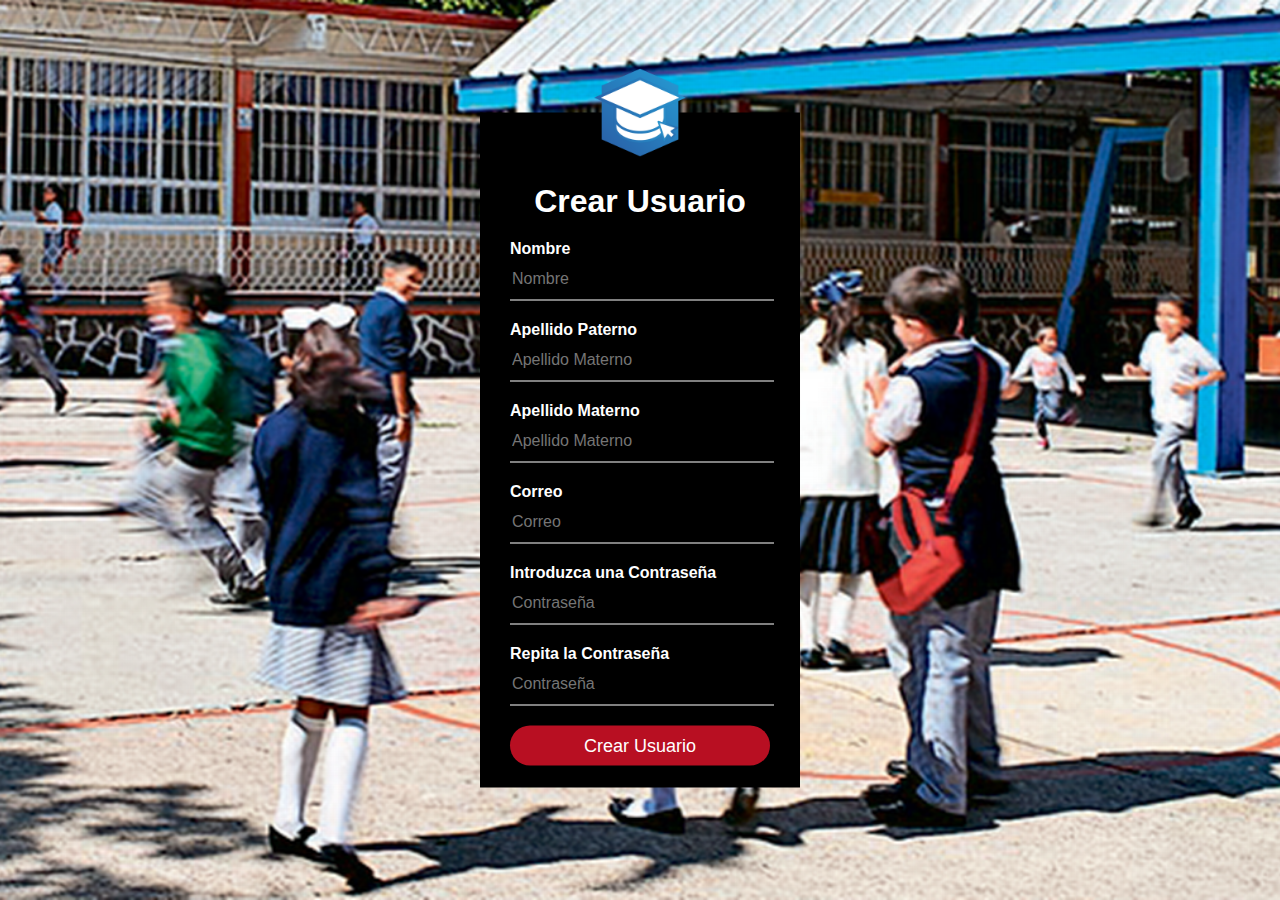
==== Register.html @ d5a4df84 "se agrega el proyecto" ====
<!DOCTYPE html>
<html lang="en">
<head>
    <meta charset="UTF-8">
    <meta http-equiv="X-UA-Compatible" content="IE=edge">
    <meta name="viewport" content="width=device-width, initial-scale=1.0">
    <title>Crear Usuario</title>
    <link rel="stylesheet" href="css/Estilos.css">
</head>
<body>
    <div class="register-box">
        <img class="logos" src="Imagenes/logo_escuelitaa.png" alt="Logo de escuelita">
        <h1>Crear Usuario</h1>
        <form>
            <!--Nombre y Apellido del Usuario E33-->
            <label for="name">Nombre</label>
            <input type="text" placeholder="Nombre"> 
            <label for="apellidoP">Apellido Paterno</label>
            <input type="text" placeholder="Apellido Materno">
            <label for="apellidoM">Apellido Materno</label>
            <input type="text" placeholder="Apellido Materno">    
            <!--Correo del Usuario E33-->
            <label for="email">Correo</label>
            <input type="text" placeholder="Correo">  
            <!--Contraseña del Usuario-->
            <label for="password">Introduzca una Contraseña</label>
            <input type="password" placeholder="Contraseña"> 
            <label for="password">Repita la Contraseña</label>
            <input type="password" placeholder="Contraseña"> 
            <!--Boton para enviar datos-->
            <input type="submit" value="Crear Usuario"> 
        </form>
    </div>
</body>
</html>
---- css/Estilos.css ----
body{
    margin: 0;
    padding: 0;
    background: url(../Imagenes/Fondo_escuelita.png) no-repeat center top;
    background-size: cover;
    font-family: sans-serif;
    height: 100vh;
}
.login-box{
    width: 320px;
    height: 420px;
    background: #000;
    color: #fff;
    top: 50%;
    left: 50%;
    position:absolute;
    transform: translate(-50%,-50%);
    box-sizing: border-box;
    padding: 70px 30px;
}

.login-box .logos{
    width: 100px;
    height: 100px;
    border-radius: 50%;
    position: absolute;
    top: -50px;
    left: calc(50% - 50px);
}

.login-box h1{
    margin: 0;
    padding: 0 0 20px;
    text-align: center;
    font-size: 22 px;

}
.login-box label{
    margin: 0;
    padding: 0;
    font-weight: bold;
    display: block; 
}

.login-box input{
    width: 100%;
    margin-bottom: 20px;
}

.login-box input[type ="text"],
.login-box input[type ="password"]{
    border: none;
    border-bottom: 1px solid #fff;
    background: transparent;
    outline: none;
    height: 40px;
    color: #fff;
    font-size: 16px;
}

.login-box input[type ="submit"]{
    border: none;
    outline: none;
    height: 40px;
    background: #b80f22;
    color:#fff;
    font-size: 18px;
    border-radius: 20px;
}

.register-box{
    width: 320px;
    height: 675px;
    background: #000;
    color: #fff;
    top: 50%;
    left: 50%;
    position:absolute;
    transform: translate(-50%,-50%);
    box-sizing: border-box;
    padding: 70px 30px;
}

.register-box .logos{
    width: 100px;
    height: 100px;
    border-radius: 50%;
    position: absolute;
    top: -50px;
    left: calc(50% - 50px);
}
.register-box h1{
    margin: 0;
    padding: 0 0 20px;
    text-align: center;
    font-size: 22 px;

}
.register-box label{
    margin: 0;
    padding: 0;
    font-weight: bold;
    display: block; 
}

.register-box input{
    width: 100%;
    margin-bottom: 20px;
}

.register-box input[type ="text"],
.register-box input[type ="password"]{
    border: none;
    border-bottom: 1px solid #fff;
    background: transparent;
    outline: none;
    height: 40px;
    color: #fff;
    font-size: 16px;
}

.register-box input[type ="submit"]{
    border: none;
    outline: none;
    height: 40px;
    background: #b80f22;
    color:#fff;
    font-size: 18px;
    border-radius: 20px;
}
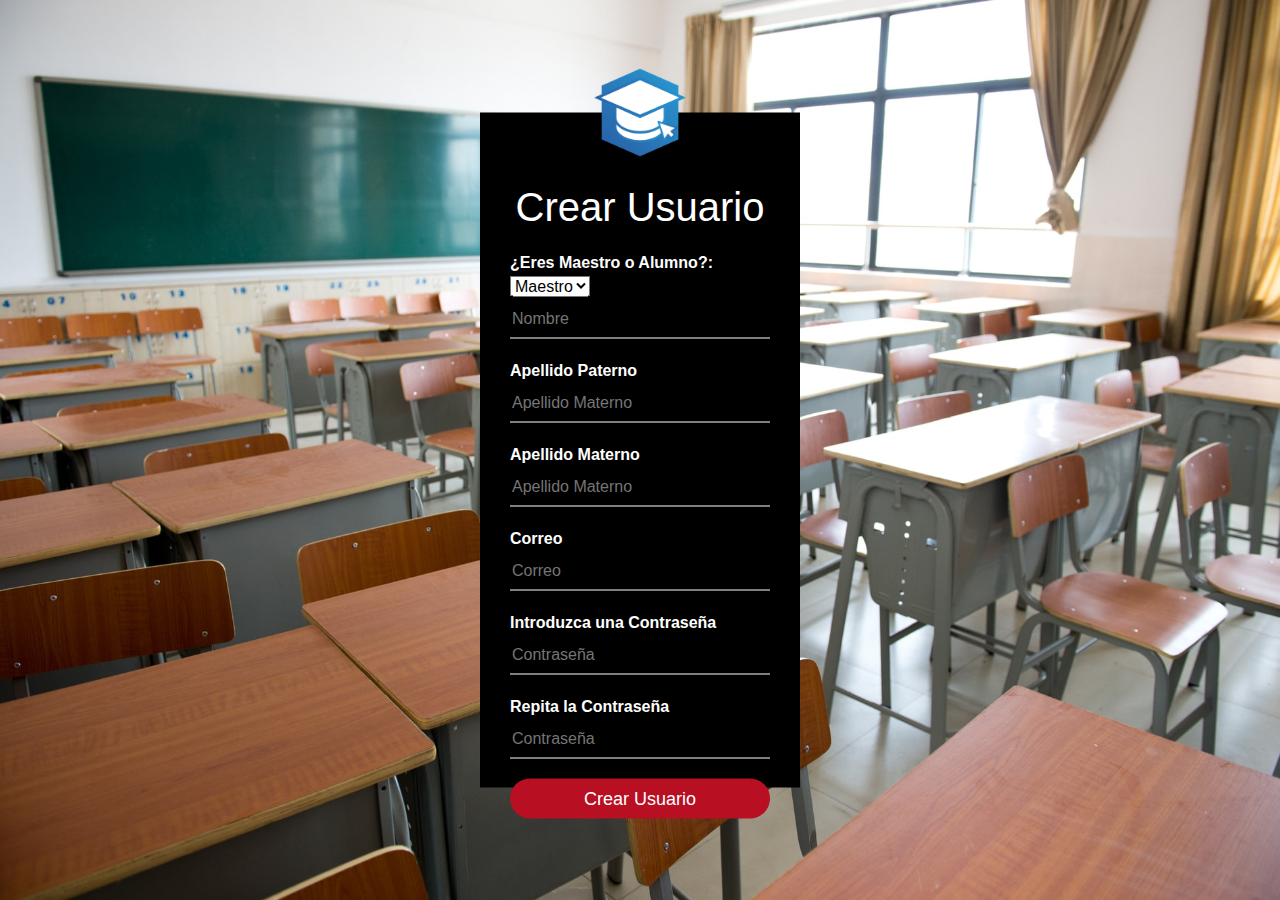
==== commit cbf6bd0c: "Se modifico el Index" ====
--- a/Register.html
+++ b/Register.html
@@ -1,35 +1,44 @@
-<!DOCTYPE html>
-<html lang="en">
-<head>
-    <meta charset="UTF-8">
-    <meta http-equiv="X-UA-Compatible" content="IE=edge">
-    <meta name="viewport" content="width=device-width, initial-scale=1.0">
-    <title>Crear Usuario</title>
-    <link rel="stylesheet" href="css/Estilos.css">
-</head>
-<body>
-    <div class="register-box">
-        <img class="logos" src="Imagenes/logo_escuelitaa.png" alt="Logo de escuelita">
-        <h1>Crear Usuario</h1>
-        <form>
-            <!--Nombre y Apellido del Usuario E33-->
-            <label for="name">Nombre</label>
-            <input type="text" placeholder="Nombre"> 
-            <label for="apellidoP">Apellido Paterno</label>
-            <input type="text" placeholder="Apellido Materno">
-            <label for="apellidoM">Apellido Materno</label>
-            <input type="text" placeholder="Apellido Materno">    
-            <!--Correo del Usuario E33-->
-            <label for="email">Correo</label>
-            <input type="text" placeholder="Correo">  
-            <!--Contraseña del Usuario-->
-            <label for="password">Introduzca una Contraseña</label>
-            <input type="password" placeholder="Contraseña"> 
-            <label for="password">Repita la Contraseña</label>
-            <input type="password" placeholder="Contraseña"> 
-            <!--Boton para enviar datos-->
-            <input type="submit" value="Crear Usuario"> 
-        </form>
-    </div>
-</body>
-</html>+    <!DOCTYPE html>
+    <html lang="en">
+    <head>
+        <!-- Required meta tags -->
+        <meta charset="utf-8">
+        <meta name="viewport" content="width=device-width, initial-scale=1, shrink-to-fit=no">
+
+        <!-- Bootstrap CSS -->
+        <link rel="stylesheet" href="https://cdn.jsdelivr.net/npm/bootstrap@4.3.1/dist/css/bootstrap.min.css" integrity="sha384-ggOyR0iXCbMQv3Xipma34MD+dH/1fQ784/j6cY/iJTQUOhcWr7x9JvoRxT2MZw1T" crossorigin="anonymous">
+        <title>Crear Usuario</title>
+        <link rel="stylesheet" href="css/Estilos.css">
+    </head>
+    <body>
+        <div class="register-box">
+            <img class="logos" src="Imagenes/logo_escuelitaa.png" alt="Logo de escuelita">
+            <h1>Crear Usuario</h1>
+            <form>
+                <!--Nombre y Apellido del Usuario E33-->
+                <label for="cars">¿Eres Maestro o Alumno?:</label>
+                <select name="cars" id="cars">
+                <option value="volvo">Maestro</option>
+                <option value="saab">Alumno</option>
+                <label for="name">Nombre</label>
+                <input type="text" placeholder="Nombre"> 
+                <label for="apellidoP">Apellido Paterno</label>
+                <input type="text" placeholder="Apellido Materno">
+                <label for="apellidoM">Apellido Materno</label>
+                <input type="text" placeholder="Apellido Materno">    
+                <!--Correo del Usuario E33-->
+                <label for="email">Correo</label>
+                <input type="text" placeholder="Correo">  
+                <!--Contraseña del Usuario-->
+                <label for="password">Introduzca una Contraseña</label>
+                <input type="password" placeholder="Contraseña"> 
+                <label for="password">Repita la Contraseña</label>
+                <input type="password" placeholder="Contraseña"> 
+                <!--Boton para enviar datos-->
+                <input type="submit" value="Crear Usuario"> 
+                
+                
+            </form>
+        </div>
+    </body>
+    </html>--- a/css/Estilos.css
+++ b/css/Estilos.css
@@ -1,7 +1,7 @@
 body{
     margin: 0;
     padding: 0;
-    background: url(../Imagenes/Fondo_escuelita.png) no-repeat center top;
+    background: url(../Imagenes/Fondo_escuelita.jpg) no-repeat center top;
     background-size: cover;
     font-family: sans-serif;
     height: 100vh;
